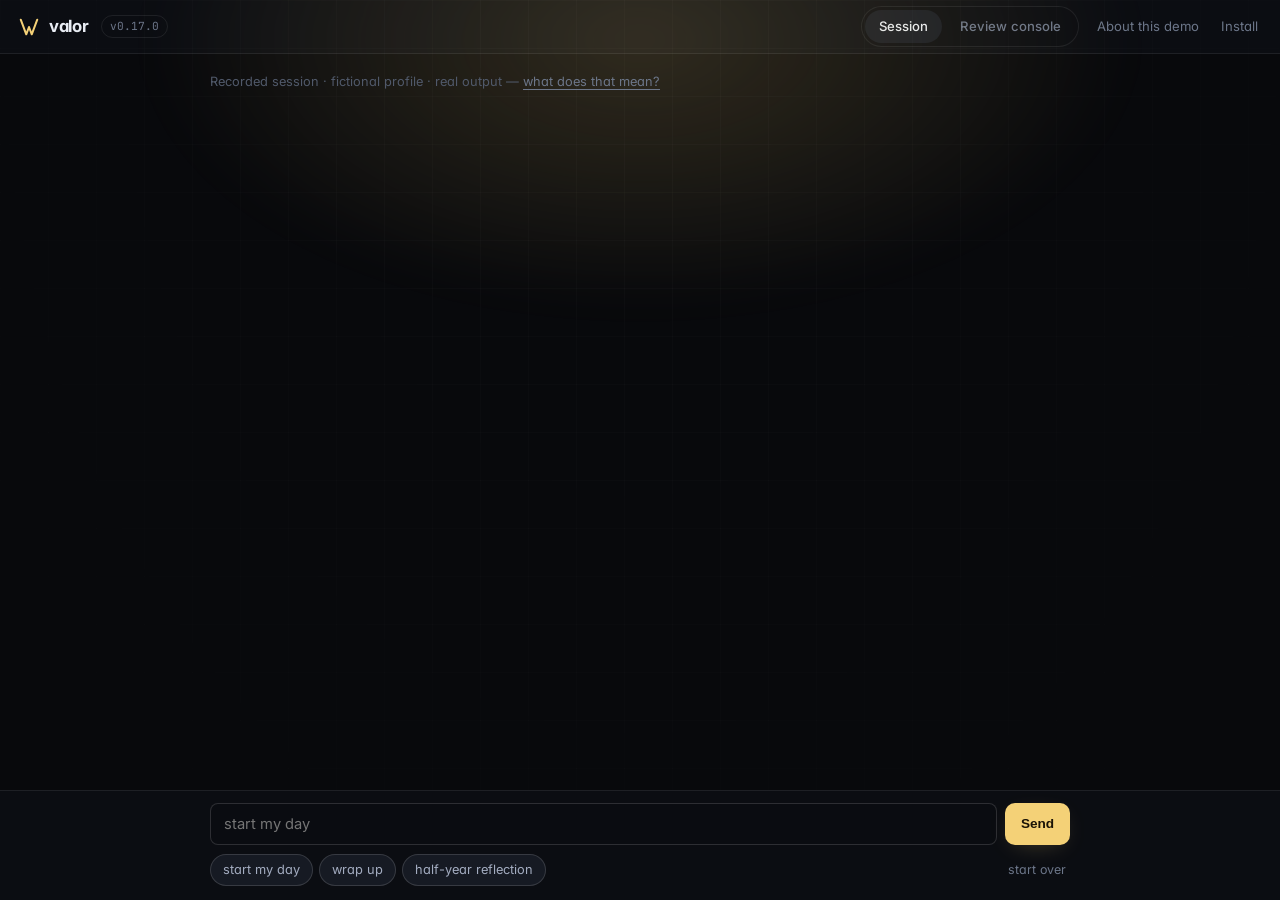
==== website/demo.html @ 76accf8b "website: correct four inaccurate claims, and test the rest against their source Audited every factua" ====
<!doctype html>
<html lang="en">
  <head>
    <meta charset="utf-8">
    <meta name="viewport" content="width=device-width, initial-scale=1">
    <title>Valor — demo</title>
    <meta name="description" content="Talk to a recorded Valor session, and drive a real PR review console. One screen, no reading.">
    <meta name="theme-color" content="#08090c">
    <link rel="canonical" href="https://valor.sh/demo">
    <link rel="icon" type="image/svg+xml" href="./favicon.svg">
    <link rel="apple-touch-icon" href="./favicon.svg">
    <link rel="manifest" href="./manifest.webmanifest">

    <meta property="og:type" content="website">
    <meta property="og:title" content="Valor — demo">
    <meta property="og:description" content="Talk to a recorded Valor session, and drive a real PR review console.">
    <meta property="og:url" content="https://valor.sh/demo">
    <meta property="og:site_name" content="Valor">
    <meta property="og:image" content="./og.svg">
    <meta name="twitter:card" content="summary_large_image">
    <meta name="twitter:title" content="Valor — demo">
    <meta name="twitter:description" content="Talk to a recorded Valor session, and drive a real PR review console.">
    <meta name="twitter:image" content="./og.svg">

    <link rel="preconnect" href="https://fonts.googleapis.com">
    <link rel="preconnect" href="https://fonts.gstatic.com" crossorigin>
    <link rel="stylesheet" href="https://fonts.googleapis.com/css2?family=Inter:wght@400;500;600;700;800&family=JetBrains+Mono:wght@400;500;600&display=swap">
    <link rel="stylesheet" href="./styles.css">

    <style>
      /* One screen. The page never scrolls; only the thread does. */
      html, body { height: 100%; overflow: hidden; }
      body { display: flex; flex-direction: column; }

      .bar {
        flex: none; display: flex; align-items: center; gap: 14px;
        padding: 0 18px; height: 54px; border-bottom: 1px solid var(--line);
        background: var(--bg-2);
      }
      .bar .brand { margin-right: auto; }
      .views { display: flex; gap: 4px; padding: 3px; background: var(--code-bg); border: 1px solid var(--line); border-radius: 999px; }
      .view-btn {
        appearance: none; cursor: pointer; font: inherit; font-size: 0.82rem; font-weight: 500;
        background: none; border: 0; border-radius: 999px; padding: 6px 14px; color: var(--text-dim);
      }
      .view-btn[aria-pressed="true"] { background: var(--surface-2); color: var(--text); }
      .view-btn:focus-visible { outline: 2px solid var(--accent); outline-offset: 2px; }
      .bar-link {
        appearance: none; cursor: pointer; font: inherit; font-size: 0.82rem; background: none;
        border: 0; color: var(--text-dim); padding: 6px 4px;
      }
      .bar-link:hover { color: var(--text); }

      main { flex: 1; min-height: 0; display: flex; }
      .view { flex: 1; min-height: 0; display: none; flex-direction: column; }
      .view.is-active { display: flex; }

      /* chat */
      .thread {
        flex: 1; min-height: 0; overflow-y: auto; overscroll-behavior: contain;
        padding: 18px 20px 8px; scrollbar-width: thin; scrollbar-color: var(--line-strong) transparent;
        max-width: 900px; width: 100%; margin: 0 auto;
      }
      .thread::-webkit-scrollbar { width: 10px; }
      .thread::-webkit-scrollbar-track { background: transparent; }
      .thread::-webkit-scrollbar-thumb {
        background: var(--line-2); border-radius: 999px;
        border: 3px solid transparent; background-clip: content-box;
      }
      .sys { margin: 0 0 6px; color: var(--text-faint); font-size: 0.8rem; }
      .sys button {
        appearance: none; background: none; border: 0; padding: 0; cursor: pointer; font: inherit;
        color: var(--text-dim); text-decoration: underline; text-underline-offset: 3px;
      }
      .thinking { color: var(--text-dim); font-style: italic; }
      .cursor {
        display: inline-block; width: 7px; height: 0.95em; background: var(--accent);
        vertical-align: -2px; animation: blink 1s steps(2) infinite;
      }
      @keyframes blink { 50% { opacity: 0; } }
      @media (prefers-reduced-motion: reduce) { .cursor { animation: none; } }

      .chat-out pre {
        margin: 10px 0 0; padding: 12px 14px; overflow-x: auto; background: var(--code-bg);
        border: 1px solid var(--line); border-radius: var(--radius-sm);
        font-family: var(--font-mono); font-size: 0.78rem; line-height: 1.65; color: var(--text-soft);
      }
      .chat-out a { color: var(--azure); }
      .chat-out h4.coach { color: var(--accent-bright); }

      .composer { flex: none; border-top: 1px solid var(--line); background: var(--bg-2); }
      .composer-inner { max-width: 900px; margin: 0 auto; padding: 12px 20px 14px; }
      .composer-row { display: flex; gap: 8px; align-items: center; }
      .composer input {
        flex: 1; min-width: 0; background: var(--code-bg); color: var(--text);
        border: 1px solid var(--line-2); border-radius: var(--radius-sm);
        padding: 11px 13px; font-family: var(--font-sans); font-size: 0.92rem;
      }
      .composer input:focus-visible { outline: 2px solid var(--accent); outline-offset: 1px; }
      .composer .btn { padding: 10px 15px; font-size: 0.85rem; flex: none; }
      .composer-foot { display: flex; gap: 12px; align-items: center; margin-top: 9px; }
      .composer-foot .bar-link { flex: none; font-size: 0.78rem; margin-left: auto; }
      .chips { display: flex; flex-wrap: wrap; gap: 6px; min-width: 0; }
      .chip-suggest {
        appearance: none; cursor: pointer; font: inherit; font-size: 0.8rem;
        background: var(--surface-2); color: var(--text-soft);
        border: 1px solid var(--line-2); border-radius: 999px; padding: 5px 12px;
        max-width: 100%; overflow: hidden; text-overflow: ellipsis; white-space: nowrap;
      }
      .chip-suggest:hover { border-color: var(--accent-dim); color: var(--text); }
      .chip-suggest:focus-visible { outline: 2px solid var(--accent); outline-offset: 2px; }

      /* console */
      .console-note {
        flex: none; display: flex; flex-wrap: wrap; gap: 10px; align-items: center;
        justify-content: space-between; padding: 9px 20px; border-bottom: 1px solid var(--line);
        background: var(--bg-2); font-size: 0.8rem; color: var(--text-dim);
      }
      .console-note strong { color: var(--ok); font-weight: 600; }
      .console-frame { flex: 1; min-height: 0; width: 100%; border: 0; background: #fff; }

      /* about */
      dialog.about {
        max-width: 620px; width: calc(100% - 32px); border: 1px solid var(--line-2);
        border-radius: var(--radius); background: var(--surface); color: var(--text-soft);
        padding: 22px 24px; font-size: 0.9rem; line-height: 1.65;
      }
      dialog.about::backdrop { background: rgba(4, 5, 8, 0.72); }
      dialog.about h2 { margin: 0 0 10px; font-size: 1.05rem; color: var(--text); }
      dialog.about p { margin: 0 0 12px; }
      dialog.about strong { color: var(--text); font-weight: 600; }
      dialog.about code {
        font-family: var(--font-mono); font-size: 0.8rem; display: block; overflow-x: auto;
        padding: 10px 12px; background: var(--code-bg); border: 1px solid var(--line);
        border-radius: var(--radius-sm); color: var(--accent-bright); margin: 0 0 12px;
      }
      dialog.about .about-close { margin-top: 4px; }

      @media (max-width: 640px) {
        .bar { gap: 8px; padding: 0 12px; }
        .bar .brand-version, .bar-link.wide { display: none; }
        .chat-user, .chat-agent { grid-template-columns: 1fr; gap: 4px; }
        .thread { padding: 14px 14px 6px; }
        .composer-inner { padding: 10px 14px 12px; }
      }
      /* Safety valve: on a very short viewport, let the document scroll. */
      @media (max-height: 460px) {
        html, body { height: auto; overflow: auto; }
        .thread { max-height: 60vh; }
      }
    </style>
  </head>
  <body>
    <div class="bar">
      <a class="brand" href="./" aria-label="Valor home">
        <svg class="brand-mark" viewBox="0 0 24 24" aria-hidden="true">
          <path d="M3 4l6 16 3-8 3 8 6-16" fill="none" stroke="currentColor" stroke-width="2.2" stroke-linecap="round" stroke-linejoin="round"/>
        </svg>
        <span class="brand-text">valor</span>
        <span class="brand-version">v0.17.0</span>
      </a>

      <div class="views" role="group" aria-label="Switch view">
        <button class="view-btn" type="button" id="view-chat" aria-pressed="true">Session</button>
        <button class="view-btn" type="button" id="view-console" aria-pressed="false">Review console</button>
      </div>

      <button class="bar-link" type="button" id="about-open">About this demo</button>
      <a class="bar-link wide" href="./#install">Install</a>
    </div>

    <main>
      <section class="view is-active" id="panel-chat" aria-label="Recorded Valor session">
        <div class="thread" id="thread" aria-live="polite" aria-atomic="false"></div>
        <div class="composer">
          <div class="composer-inner">
            <form class="composer-row" id="form" autocomplete="off">
              <label for="input" style="position:absolute;width:1px;height:1px;overflow:hidden;clip:rect(0 0 0 0)">Message your agent</label>
              <input id="input" type="text" placeholder="start my day" spellcheck="false">
              <button class="btn btn-primary" type="submit">Send</button>
            </form>
            <div class="composer-foot">
              <div class="chips" id="chips"></div>
              <button class="bar-link" type="button" id="restart">start over</button>
            </div>
          </div>
        </div>
      </section>

      <section class="view" id="panel-console" aria-label="PR review console">
        <div class="console-note">
          <span><strong>Live, not recorded.</strong> Built with <code>/valor-pr-console</code>'s own renderer from the demo PR's diff — zoom in, flip Before ⇄ After, take the quiz.</span>
          <a class="btn btn-ghost" href="./demo/pr-console.html" target="_blank" rel="noreferrer" style="padding:5px 11px;font-size:0.78rem">Full page ↗</a>
        </div>
        <iframe class="console-frame" id="console-frame" title="PR review console for pull request 418" data-src="./demo/pr-console.html"></iframe>
      </section>
    </main>

    <dialog class="about" id="about">
      <h2>About this demo</h2>
      <p>
        <strong>The session is recorded.</strong> A live agent needs a model at
        runtime and this site has no backend, so the replies were captured by
        running Valor against a
        <a href="https://github.com/yihanzhu/valor/tree/main/examples/demo" rel="noreferrer">seeded profile</a>
        — a fictional engineer at L3 targeting L4, fictional tickets, every
        integration switched off, real output. Ask something it hasn't heard and
        it says so.
      </p>
      <p><strong>The review console is not recorded.</strong> That's the real artifact.</p>
      <p>Run the whole thing yourself, against a throwaway home:</p>
      <code>HOME=~/valor-demo bash install.sh &amp;&amp; python3 examples/demo/seed.py ~/valor-demo</code>
      <p style="margin-bottom:16px">
        <a href="https://github.com/yihanzhu/valor/blob/main/examples/demo/DEMO.md" rel="noreferrer">Run-book</a> ·
        <a href="https://github.com/yihanzhu/valor" rel="noreferrer">GitHub</a> ·
        <a href="https://github.com/yihanzhu/valor/blob/main/PRIVACY.md" rel="noreferrer">Privacy</a> ·
        <a href="./">Home</a>
      </p>
      <button class="btn btn-primary about-close" type="button" id="about-close">Close</button>
    </dialog>

    <script>
      /* Scoped: a top-level `function scrollTo(...)` in a classic script replaces
         window.scrollTo, which broke this page once. Nothing here touches the global. */
      (function () {
        "use strict";

        var thread = document.getElementById("thread");
        var chipsEl = document.getElementById("chips");
        var form = document.getElementById("form");
        var input = document.getElementById("input");
        var calm = window.matchMedia && window.matchMedia("(prefers-reduced-motion: reduce)").matches;

        var data = null;
        var byId = null;
        var suggestions = [];
        var stream = null;

        function esc(s) {
          return String(s).replace(/&/g, "&amp;").replace(/</g, "&lt;").replace(/>/g, "&gt;");
        }
        function normalize(s) {
          return String(s).toLowerCase().replace(/[^a-z0-9#\s]/g, " ").replace(/\s+/g, " ").trim();
        }

        /* ---- markdown-lite: only what the commands actually emit ---- */
        function inline(text) {
          return esc(text)
            .replace(/`([^`]+)`/g, "<code>$1</code>")
            .replace(/\*\*([^*]+)\*\*/g, "<strong>$1</strong>")
            .replace(/(^|[\s(])\*([^*\n]+)\*(?=[\s.,);]|$)/g, "$1<em>$2</em>")
            .replace(/(https?:\/\/[^\s<)]+)/g, '<a href="$1" rel="noreferrer">$1</a>');
        }

        function blocks(text) {
          var lines = String(text).split("\n");
          var out = [];
          var list = null;
          var pre = null;
          var para = null;

          function flushList() {
            if (!list) return;
            out.push("<ul>" + list.join("") + "</ul>");
            list = null;
          }
          function flushPre() {
            if (!pre) return;
            while (pre.length && pre[pre.length - 1] === "") pre.pop();
            out.push("<pre>" + pre.map(esc).join("\n") + "</pre>");
            pre = null;
          }
          function flushPara() {
            if (!para) return;
            var joined = para.join(" ");
            var tone = /^[✓✅]/.test(joined) ? "ok" : /^[→]/.test(joined) ? "warn" : "";
            out.push("<p" + (tone ? ' class="' + tone + '"' : "") + ">" + inline(joined) + "</p>");
            para = null;
          }

          for (var i = 0; i < lines.length; i++) {
            var line = lines[i].replace(/\s+$/, "");
            var indented = /^ {4}/.test(line);

            if (pre) {
              if (line === "" || indented) { pre.push(line.replace(/^ {4}/, "")); continue; }
              flushPre();
            }
            if (line === "") { flushPara(); flushList(); continue; }

            var heading = line.match(/^(#{2,4})\s+(.*)$/);
            if (heading) {
              flushPara(); flushList();
              out.push("<h4" + (heading[1].length === 4 ? ' class="coach"' : "") + ">" +
                inline(heading[2]) + "</h4>");
              continue;
            }

            var item = line.match(/^\s*[-*]\s+(.*)$/);
            if (item) { flushPara(); (list = list || []).push("<li>" + inline(item[1]) + "</li>"); continue; }

            /* An indented line under an open bullet is that bullet wrapping. */
            if (list && /^\s+\S/.test(line)) {
              list[list.length - 1] = list[list.length - 1]
                .replace(/<\/li>$/, " " + inline(line.trim()) + "</li>");
              continue;
            }
            if (indented && !para) { pre = [line.replace(/^ {4}/, "")]; continue; }

            flushList();
            (para = para || []).push(line.trim());
          }
          flushPara(); flushPre(); flushList();
          return out;
        }

        /* ---- chat ---- */
        function atBottom() {
          var slack = thread.scrollHeight - thread.scrollTop - thread.clientHeight;
          return !(slack > 90);
        }
        function pin() {
          if (typeof thread.scrollHeight === "number") thread.scrollTop = thread.scrollHeight;
        }
        function stopStream() {
          if (stream) { window.clearTimeout(stream.timer); stream = null; }
        }
        function finishStream() {
          if (!stream) return;
          stream.host.innerHTML = stream.items.join("");
          stopStream();
          pin();
        }
        function startStream(host, items) {
          stopStream();
          if (calm) { host.innerHTML = items.join(""); pin(); return; }
          stream = { host: host, items: items, i: 0, timer: null };
          function tick() {
            if (!stream) return;
            var follow = atBottom();
            stream.i += 1;
            stream.host.innerHTML = stream.items.slice(0, stream.i).join("") +
              (stream.i < stream.items.length ? '<span class="cursor" aria-hidden="true"></span>' : "");
            if (follow) pin();
            if (stream.i < stream.items.length) stream.timer = window.setTimeout(tick, 85);
            else stream = null;
          }
          stream.timer = window.setTimeout(tick, 50);
        }

        function addUser(text) {
          var row = document.createElement("div");
          row.className = "chat-user";
          row.innerHTML = '<span class="chat-role">You</span><span class="chat-msg">' + esc(text) + "</span>";
          thread.appendChild(row);
        }
        function addAgent() {
          var row = document.createElement("div");
          row.className = "chat-agent";
          row.innerHTML = '<span class="chat-role chat-role-agent">Valor</span>';
          var body = document.createElement("div");
          body.className = "chat-out";
          row.appendChild(body);
          thread.appendChild(row);
          return body;
        }

        function renderChips() {
          chipsEl.innerHTML = "";
          suggestions.slice(0, 3).forEach(function (id) {
            var entry = byId[id];
            if (!entry) return;
            var btn = document.createElement("button");
            btn.type = "button";
            btn.className = "chip-suggest";
            btn.textContent = entry.phrase;
            btn.addEventListener("click", function () { say(entry); });
            chipsEl.appendChild(btn);
          });
        }

        function say(entry) {
          stopStream();
          addUser(entry.phrase);
          var body = addAgent();

          suggestions = entry.suggests.filter(function (id) { return id !== entry.id; });
          renderChips();
          input.value = "";
          if (suggestions.length && byId[suggestions[0]]) input.placeholder = byId[suggestions[0]].phrase;
          pin();

          var items = blocks(entry.output);
          if (calm) { body.innerHTML = items.join(""); pin(); return; }
          body.innerHTML = '<p class="thinking">working…</p>';
          window.setTimeout(function () { startStream(body, items); }, 240);
        }

        function findEntry(text) {
          var q = normalize(text);
          if (!q) return null;
          var slash = q.replace(/\s/g, "-");
          var words = q.split(" ").filter(function (w) { return w.length > 2; });
          var best = null;
          var bestScore = 0;
          for (var i = 0; i < data.entries.length; i++) {
            var entry = data.entries[i];
            if (entry.command.indexOf("/valor-") === 0 && slash.indexOf(entry.command.slice(1)) === 0) {
              return entry;
            }
            if (!words.length) continue;
            var hay = normalize(entry.phrase + " " + entry.label + " " + entry.id);
            var hits = 0;
            words.forEach(function (w) { if (hay.indexOf(w) !== -1) hits += 1; });
            var score = hits / words.length;
            if (score > bestScore) { bestScore = score; best = entry; }
          }
          return bestScore >= 0.5 ? best : null;
        }

        function sayUnknown(text) {
          stopStream();
          addUser(text);
          var body = addAgent();
          var options = suggestions.slice(0, 3).map(function (id) {
            return "<code>" + esc(byId[id].phrase) + "</code>";
          }).join(", ");
          body.innerHTML =
            "<p>This session is a recording, so I only have the replies that were captured against the " +
            "demo profile — there's no model behind this page to answer something new.</p>" +
            (options ? "<p>From here it has: " + options + ".</p>" : "");
          input.value = "";
          pin();
        }

        function start() {
          stopStream();
          thread.innerHTML = "";
          var note = document.createElement("p");
          note.className = "sys";
          note.innerHTML =
            "Recorded session · fictional profile · real output — " +
            '<button type="button" id="sys-about">what does that mean?</button>';
          thread.appendChild(note);
          var link = note.querySelector("#sys-about");
          if (link) link.addEventListener("click", openAbout);
          suggestions = data.start.slice();
          renderChips();
          if (byId[data.start[0]]) input.placeholder = byId[data.start[0]].phrase;
        }

        form.addEventListener("submit", function (event) {
          event.preventDefault();
          var text = input.value.trim();
          if (!text) return;
          var entry = findEntry(text);
          if (entry) say(entry);
          else sayUnknown(text);
        });
        thread.addEventListener("click", function () { if (stream) finishStream(); });
        document.getElementById("restart").addEventListener("click", function () {
          start();
          if (input.focus) input.focus();
        });

        /* ---- views ---- */
        var chatBtn = document.getElementById("view-chat");
        var consoleBtn = document.getElementById("view-console");
        var chatPanel = document.getElementById("panel-chat");
        var consolePanel = document.getElementById("panel-console");
        var frame = document.getElementById("console-frame");

        function showView(which) {
          var wantConsole = which === "console";
          chatPanel.classList.toggle("is-active", !wantConsole);
          consolePanel.classList.toggle("is-active", wantConsole);
          chatBtn.setAttribute("aria-pressed", String(!wantConsole));
          consoleBtn.setAttribute("aria-pressed", String(wantConsole));
          /* Load the console only when it's first asked for. */
          if (wantConsole && !frame.getAttribute("src")) frame.setAttribute("src", frame.dataset.src);
          if (!wantConsole && input.focus) input.focus();
        }
        chatBtn.addEventListener("click", function () { showView("chat"); });
        consoleBtn.addEventListener("click", function () { showView("console"); });

        /* ---- about ---- */
        var about = document.getElementById("about");
        function openAbout() {
          if (typeof about.showModal === "function") about.showModal();
          else about.setAttribute("open", "");
        }
        function closeAbout() {
          if (typeof about.close === "function") about.close();
          else about.removeAttribute("open");
        }
        document.getElementById("about-open").addEventListener("click", openAbout);
        document.getElementById("about-close").addEventListener("click", closeAbout);

        window.fetch("./demo/transcripts.json").then(function (response) {
          if (!response.ok) throw new Error(String(response.status));
          return response.json();
        }).then(function (payload) {
          data = payload;
          byId = {};
          data.entries.forEach(function (entry) { byId[entry.id] = entry; });
          start();
        }).catch(function () {
          thread.innerHTML =
            '<p class="sys">This page loads its transcripts over HTTP, so it needs to be served rather ' +
            'than opened from disk. They are plain text in the repo: <code>examples/demo/captures/</code>.</p>';
          input.disabled = true;
          form.querySelector("button").disabled = true;
        });
      })();
    </script>
  </body>
</html>
---- website/styles.css ----
/* ============================================================
   Valor — design tokens
   ============================================================ */
:root {
  /* surfaces */
  --bg:           #08090c;
  --bg-2:         #0b0d12;
  --surface:      #11141b;
  --surface-2:    #161a23;
  --code-bg:      #0a0c11;
  --code-bg-2:    #0d1019;
  --line:         rgba(255, 255, 255, 0.08);
  --line-2:       rgba(255, 255, 255, 0.14);
  --line-strong:  rgba(255, 255, 255, 0.22);

  /* type */
  --text:         #e9edf4;
  --text-soft:    #a3acc0;
  --text-dim:     #6c7689;
  --text-faint:   #50596a;

  /* accent — keeps Valor's existing gold, brightened a touch */
  --accent:        #f4d177;
  --accent-bright: #ffe09a;
  --accent-dim:    #c89c4c;
  --accent-glow:   rgba(244, 209, 119, 0.32);

  /* secondary */
  --azure:        #7ab2ff;
  --azure-dim:    #2d4a7d;

  /* semantic */
  --ok:           #6ad48c;
  --warn:         #f0c674;
  --err:          #ff6b6b;

  /* layout */
  --radius-sm: 8px;
  --radius:    14px;
  --radius-lg: 20px;
  --radius-xl: 28px;
  --container: 1180px;
  --shadow-lg: 0 30px 60px -20px rgba(0, 0, 0, 0.55), 0 12px 28px -12px rgba(0, 0, 0, 0.45);

  /* fonts */
  --font-sans: "Inter", system-ui, -apple-system, "Segoe UI", Roboto, "Helvetica Neue", sans-serif;
  --font-mono: "JetBrains Mono", ui-monospace, "SF Mono", Menlo, Consolas, monospace;
}

* { box-sizing: border-box; }

html {
  scroll-behavior: smooth;
  -webkit-text-size-adjust: 100%;
}

body {
  margin: 0;
  background: var(--bg);
  color: var(--text);
  font-family: var(--font-sans);
  font-size: 16px;
  line-height: 1.6;
  font-feature-settings: "cv11", "ss01", "ss03";
  -webkit-font-smoothing: antialiased;
  text-rendering: optimizeLegibility;
}

html { overflow-x: hidden; }

/* faint grid + radial glow on the page */
body::before {
  content: "";
  position: fixed;
  inset: 0;
  pointer-events: none;
  z-index: 0;
  background:
    linear-gradient(rgba(255, 255, 255, 0.022) 1px, transparent 1px),
    linear-gradient(90deg, rgba(255, 255, 255, 0.022) 1px, transparent 1px);
  background-size: 48px 48px;
  mask-image: radial-gradient(ellipse at 50% 0%, rgba(0,0,0,0.9) 0%, rgba(0,0,0,0.45) 55%, transparent 90%);
}
body::after {
  content: "";
  position: fixed;
  top: -260px;
  left: 50%;
  transform: translateX(-50%);
  width: 1100px;
  height: 600px;
  pointer-events: none;
  z-index: 0;
  background: radial-gradient(ellipse at center, var(--accent-glow), transparent 65%);
  filter: blur(20px);
  opacity: 0.55;
}

main, header, footer, section { position: relative; z-index: 1; }

a { color: var(--text); text-decoration: none; }
a:hover { color: var(--accent-bright); }

code, pre, kbd, samp {
  font-family: var(--font-mono);
  font-feature-settings: "calt" 0;
}

p code, li code {
  padding: 1px 6px;
  border-radius: 6px;
  background: rgba(255, 255, 255, 0.06);
  border: 1px solid var(--line);
  font-size: 0.88em;
  color: var(--accent-bright);
}

em { font-style: normal; color: var(--accent-bright); }

.container {
  width: min(100% - 40px, var(--container));
  margin: 0 auto;
}

.skip-link {
  position: absolute;
  left: -9999px;
  top: 0;
}
.skip-link:focus { left: 16px; top: 16px; background: var(--surface); padding: 8px 12px; border-radius: 8px; z-index: 100; }

/* ============================================================
   Header — glassmorphic sticky
   ============================================================ */
.site-header {
  position: sticky;
  top: 0;
  z-index: 50;
  background: rgba(8, 9, 12, 0.62);
  backdrop-filter: saturate(140%) blur(14px);
  -webkit-backdrop-filter: saturate(140%) blur(14px);
  border-bottom: 1px solid var(--line);
}
.header-row {
  display: flex;
  align-items: center;
  justify-content: space-between;
  height: 60px;
  gap: 16px;
}
.brand {
  display: inline-flex;
  align-items: center;
  gap: 9px;
  color: var(--text);
}
.brand-mark {
  width: 22px;
  height: 22px;
  color: var(--accent);
  flex-shrink: 0;
}
.brand-text {
  font-weight: 700;
  font-size: 1.05rem;
  letter-spacing: -0.02em;
}
.brand-version {
  font-family: var(--font-mono);
  font-size: 0.7rem;
  color: var(--text-dim);
  padding: 2px 8px;
  border: 1px solid var(--line);
  border-radius: 999px;
  margin-left: 4px;
}
.site-nav {
  display: flex;
  align-items: center;
  gap: 22px;
}
.site-nav a {
  font-size: 0.92rem;
  color: var(--text-soft);
  font-weight: 500;
}
.site-nav a:hover { color: var(--text); }
.nav-github {
  display: inline-flex;
  align-items: center;
  gap: 7px;
  padding: 6px 11px;
  border: 1px solid var(--line);
  border-radius: 999px;
  color: var(--text-soft);
}
.nav-github:hover { color: var(--text); border-color: var(--line-2); background: rgba(255,255,255,0.03); }
.nav-github-stars {
  font-family: var(--font-mono);
  font-size: 0.78rem;
  color: var(--accent);
}

/* ============================================================
   Buttons
   ============================================================ */
.btn {
  display: inline-flex;
  align-items: center;
  gap: 8px;
  height: 42px;
  padding: 0 18px;
  border-radius: 10px;
  font-weight: 600;
  font-size: 0.95rem;
  letter-spacing: -0.005em;
  transition: transform 120ms ease, background 120ms ease, border-color 120ms ease, box-shadow 120ms ease;
  border: 1px solid transparent;
  cursor: pointer;
}
.btn:hover { transform: translateY(-1px); }
.btn:active { transform: translateY(0); }

.btn-primary {
  background: var(--accent);
  color: #1a1306;
  box-shadow: 0 6px 24px -10px var(--accent-glow);
}
.btn-primary:hover { background: var(--accent-bright); color: #1a1306; box-shadow: 0 10px 30px -8px var(--accent-glow); }

.btn-ghost {
  background: rgba(255, 255, 255, 0.04);
  color: var(--text);
  border-color: var(--line-2);
}
.btn-ghost:hover { background: rgba(255, 255, 255, 0.07); border-color: var(--line-strong); color: var(--text); }
.btn-stars {
  margin-left: 4px;
  font-family: var(--font-mono);
  font-size: 0.82rem;
  color: var(--accent);
}

/* ============================================================
   Hero
   ============================================================ */
.hero {
  padding: 80px 0 96px;
  overflow: hidden;
}
.hero-inner {
  display: grid;
  grid-template-columns: minmax(0, 1.05fr) minmax(0, 0.95fr);
  gap: 56px;
  align-items: center;
}
.hero-copy { display: flex; flex-direction: column; gap: 22px; min-width: 0; }

.kicker {
  display: inline-flex;
  align-items: center;
  gap: 8px;
  align-self: flex-start;
  margin: 0;
  padding: 5px 13px;
  border: 1px solid var(--line-2);
  border-radius: 999px;
  background: rgba(255, 255, 255, 0.03);
  color: var(--text-soft);
  font-family: var(--font-mono);
  font-size: 0.74rem;
  letter-spacing: 0.04em;
}
.kicker-dot {
  width: 6px;
  height: 6px;
  border-radius: 999px;
  background: var(--accent);
  box-shadow: 0 0 12px var(--accent);
}

.display {
  margin: 0;
  font-family: var(--font-sans);
  font-weight: 800;
  font-size: clamp(2.1rem, 5.4vw, 3.6rem);
  line-height: 1.04;
  letter-spacing: -0.035em;
  color: var(--text);
}
.display .accent {
  color: var(--accent);
  background: linear-gradient(180deg, var(--accent-bright), var(--accent));
  -webkit-background-clip: text;
  background-clip: text;
  -webkit-text-fill-color: transparent;
}

.lede {
  margin: 0;
  font-size: clamp(1rem, 1.1vw, 1.15rem);
  line-height: 1.6;
  color: var(--text-soft);
  max-width: 56ch;
}

.hero-install {
  grid-column: 1 / -1;
  margin-top: 8px;
}

.hero-actions {
  display: flex;
  flex-wrap: wrap;
  gap: 12px;
  margin-top: 4px;
}

.hero-meta {
  list-style: none;
  padding: 0;
  margin: 18px 0 0;
  display: grid;
  grid-template-columns: repeat(3, 1fr);
  gap: 12px;
  max-width: 520px;
}
.hero-meta li {
  display: flex;
  flex-direction: column;
  gap: 2px;
  padding: 14px 16px;
  border: 1px solid var(--line);
  border-radius: 12px;
  background: rgba(255,255,255,0.02);
}
.meta-num {
  font-family: var(--font-mono);
  font-weight: 600;
  font-size: 1.4rem;
  color: var(--accent);
  letter-spacing: -0.02em;
}
.meta-label {
  font-size: 0.78rem;
  color: var(--text-dim);
}

.hero-side { min-width: 0; }
.term-side { box-shadow: var(--shadow-lg); }
.term-side .term-body { max-height: 460px; }

.hero-glow {
  position: absolute;
  top: -180px;
  right: -200px;
  width: 700px;
  height: 700px;
  pointer-events: none;
  background: radial-gradient(circle, var(--accent-glow), transparent 65%);
  filter: blur(40px);
  opacity: 0.55;
  z-index: 0;
}

/* ============================================================
   Terminal frame component
   ============================================================ */
.term {
  position: relative;
  border: 1px solid var(--line-2);
  border-radius: 12px;
  background: var(--code-bg);
  overflow: hidden;
  box-shadow: 0 10px 30px -16px rgba(0,0,0,0.6);
}
.term-head {
  display: flex;
  align-items: center;
  gap: 8px;
  height: 36px;
  padding: 0 12px;
  background: linear-gradient(180deg, #1a1d27, #14171f);
  border-bottom: 1px solid var(--line);
  position: relative;
}
.tl {
  width: 11px;
  height: 11px;
  border-radius: 999px;
  flex-shrink: 0;
}
.tl-r { background: #ff5f56; }
.tl-y { background: #ffbd2e; }
.tl-g { background: #27c93f; }
.term-title {
  position: absolute;
  left: 50%;
  transform: translateX(-50%);
  font-family: var(--font-mono);
  font-size: 0.78rem;
  color: var(--text-dim);
  letter-spacing: 0.02em;
  white-space: nowrap;
  max-width: 60%;
  overflow: hidden;
  text-overflow: ellipsis;
}
.term-copy {
  position: relative;
  z-index: 1;
  margin-left: auto;
  display: inline-flex;
  align-items: center;
  gap: 5px;
  height: 24px;
  padding: 0 9px;
  border: 1px solid var(--line);
  border-radius: 6px;
  background: rgba(255, 255, 255, 0.04);
  color: var(--text-soft);
  font-family: var(--font-mono);
  font-size: 0.72rem;
  cursor: pointer;
  transition: background 120ms ease, color 120ms ease, border-color 120ms ease;
}
.term-copy:hover { background: rgba(255,255,255,0.08); color: var(--text); border-color: var(--line-2); }
.term-copy.is-copied { color: var(--ok); border-color: rgba(106, 212, 140, 0.4); }
.term-copy.is-failed { color: var(--err); border-color: rgba(255, 107, 107, 0.4); }
.term-copy svg { opacity: 0.7; }

.term-body {
  margin: 0;
  padding: 18px 20px;
  font-family: var(--font-mono);
  font-size: 0.86rem;
  line-height: 1.65;
  color: var(--text);
  background:
    radial-gradient(circle at 0% 0%, rgba(244, 209, 119, 0.04), transparent 40%),
    var(--code-bg);
  overflow-x: auto;
  white-space: pre;
  scrollbar-width: thin;
  scrollbar-color: var(--line-2) transparent;
}
.term-body::-webkit-scrollbar { height: 6px; }
.term-body::-webkit-scrollbar-thumb { background: var(--line-2); border-radius: 999px; }

.term-compact .term-body { padding: 14px 18px; font-size: 0.88rem; white-space: pre-wrap; word-break: break-word; }

/* ============================================================
   Install card — minimal, non-CLI-feeling install snippet.
   Used for one-time setup commands. No mac chrome, no $ prompt.
   ============================================================ */
.install-label {
  margin: 0 0 8px;
  font-family: var(--font-mono);
  text-transform: uppercase;
  letter-spacing: 0.12em;
  font-size: 0.7rem;
  color: var(--text-dim);
}
.install-card {
  display: flex;
  align-items: center;
  gap: 14px;
  padding: 12px 12px 12px 18px;
  border: 1px solid var(--line-2);
  border-radius: 12px;
  background:
    linear-gradient(180deg, rgba(244, 209, 119, 0.04), rgba(244, 209, 119, 0)),
    var(--code-bg);
  min-width: 0;
  max-width: 100%;
}
.install-card .install-cmd {
  display: block;
  flex: 1 1 auto;
  min-width: 0;
  margin: 0;
  padding: 4px 0;
  font-family: var(--font-mono);
  font-size: 0.92rem;
  line-height: 1.55;
  color: var(--text);
  white-space: nowrap;
  overflow-x: auto;
  scrollbar-width: thin;
  scrollbar-color: var(--line-2) transparent;
}
.install-card .install-cmd::-webkit-scrollbar { height: 4px; }
.install-card .install-cmd::-webkit-scrollbar-thumb { background: var(--line-2); border-radius: 999px; }
.install-card-lg {
  padding: 18px 18px 18px 22px;
}
.install-card-lg .install-cmd { font-size: 0.95rem; }
.install-copy {
  flex-shrink: 0;
  display: inline-flex;
  align-items: center;
  gap: 6px;
  height: 34px;
  padding: 0 14px;
  margin-top: 2px;
  border: 1px solid var(--line-2);
  border-radius: 8px;
  background: rgba(255, 255, 255, 0.05);
  color: var(--text);
  font-family: var(--font-sans);
  font-size: 0.82rem;
  font-weight: 600;
  cursor: pointer;
  transition: background 120ms ease, color 120ms ease, border-color 120ms ease;
}
.install-copy:hover { background: var(--accent); color: #1a1306; border-color: var(--accent); }
.install-copy.is-copied { background: var(--ok); color: #0a1a10; border-color: var(--ok); }
.install-copy.is-failed { background: var(--err); color: #2a0a0a; border-color: var(--err); }
.install-copy svg { opacity: 0.85; }

.setup-notes {
  list-style: none;
  padding: 0;
  margin: 28px 0 0;
  display: grid;
  grid-template-columns: repeat(3, minmax(0, 1fr));
  gap: 18px;
}
.setup-notes li {
  padding: 18px 20px;
  border: 1px solid var(--line);
  border-radius: 12px;
  background: rgba(255, 255, 255, 0.02);
  color: var(--text-soft);
  font-size: 0.92rem;
  line-height: 1.55;
}
.setup-note-label {
  display: block;
  margin-bottom: 6px;
  font-family: var(--font-mono);
  text-transform: uppercase;
  letter-spacing: 0.12em;
  font-size: 0.7rem;
  color: var(--accent);
}

.rail-install {
  padding: 10px 12px;
  border: 1px solid var(--line);
  border-radius: 10px;
  background: var(--code-bg);
  font-family: var(--font-mono);
  font-size: 0.78rem;
  color: var(--text);
  overflow-x: auto;
  white-space: nowrap;
  scrollbar-width: thin;
  scrollbar-color: var(--line-2) transparent;
}
.rail-install::-webkit-scrollbar { height: 4px; }
.rail-install::-webkit-scrollbar-thumb { background: var(--line-2); border-radius: 999px; }

.cta-lede {
  margin: 0 0 28px;
  color: var(--text-soft);
  font-size: 1.02rem;
}
.cta-install { max-width: 680px; margin: 0 auto 28px; text-align: left; }

/* syntax tokens — pre-rendered, no runtime highlighter */
.term-body .prompt   { color: var(--accent); user-select: none; }
.term-body .cmd      { color: #ffffff; font-weight: 500; }
.term-body .flag     { color: var(--azure); }
.term-body .arg      { color: var(--text); }
.term-body .str      { color: #a0e0b0; }
.term-body .num      { color: var(--accent-bright); }
.term-body .op       { color: var(--text-dim); }
.term-body .comment  { color: var(--text-dim); font-style: italic; }
.term-body .out      { color: var(--text-soft); }
.term-body .out-key  { color: var(--text); font-weight: 600; }
.term-body .out-ok   { color: var(--ok); }
.term-body .out-warn { color: var(--warn); }
.term-body .out-err  { color: var(--err); }
.term-body .dim      { color: var(--text-dim); }
.term-body .bar      { color: var(--accent); letter-spacing: -0.06em; }
.term-body .accent-text { color: var(--accent-bright); }

/* ============================================================
   Chat frame — for in-agent conversation examples
   Same window chrome as .term, but the body renders as a
   chat thread (user message + agent reply in markdown style).
   ============================================================ */
.chat {
  position: relative;
  border: 1px solid var(--line-2);
  border-radius: 12px;
  background: linear-gradient(180deg, #11141b, #0d1019);
  overflow: hidden;
  box-shadow: 0 14px 36px -20px rgba(0,0,0,0.65);
}
.chat-head {
  display: flex;
  align-items: center;
  gap: 8px;
  height: 36px;
  padding: 0 12px;
  background: linear-gradient(180deg, #1a1d27, #14171f);
  border-bottom: 1px solid var(--line);
  position: relative;
}
.chat-title {
  position: absolute;
  left: 50%;
  transform: translateX(-50%);
  font-family: var(--font-mono);
  font-size: 0.76rem;
  color: var(--text-dim);
  letter-spacing: 0.02em;
  white-space: nowrap;
  max-width: 70%;
  overflow: hidden;
  text-overflow: ellipsis;
}
.chat-title .dot {
  display: inline-block;
  width: 6px;
  height: 6px;
  border-radius: 999px;
  background: var(--ok);
  margin-right: 6px;
  vertical-align: middle;
}
.chat-body {
  padding: 16px 20px 20px;
  font-family: var(--font-sans);
  font-size: 0.92rem;
  line-height: 1.6;
  color: var(--text);
}
.chat-user,
.chat-agent {
  display: grid;
  grid-template-columns: 60px minmax(0, 1fr);
  gap: 12px;
  align-items: flex-start;
}
.chat-user {
  padding: 10px 0 14px;
  border-bottom: 1px dashed var(--line);
}
.chat-agent {
  padding-top: 16px;
}
.chat-role {
  font-family: var(--font-mono);
  font-size: 0.7rem;
  text-transform: uppercase;
  letter-spacing: 0.12em;
  color: var(--text-dim);
  padding-top: 2px;
  user-select: none;
}
.chat-role-agent { color: var(--accent); }
.chat-msg {
  font-family: var(--font-sans);
  font-size: 0.95rem;
  font-weight: 500;
  color: var(--text);
}
.chat-msg::before {
  content: "“";
  color: var(--text-dim);
  margin-right: 2px;
}
.chat-msg::after {
  content: "”";
  color: var(--text-dim);
  margin-left: 2px;
}
.chat-out > * { margin: 0; }
.chat-out > * + * { margin-top: 10px; }
.chat-out h4 {
  font-family: var(--font-sans);
  font-size: 0.86rem;
  font-weight: 700;
  letter-spacing: -0.005em;
  color: var(--text);
  margin-top: 14px;
}
.chat-out h4:first-child { margin-top: 0; }
.chat-out p {
  color: var(--text-soft);
  font-size: 0.92rem;
  line-height: 1.55;
}
.chat-out ul {
  padding: 0;
  list-style: none;
  display: grid;
  gap: 6px;
}
.chat-out li {
  position: relative;
  padding-left: 18px;
  color: var(--text-soft);
  font-size: 0.9rem;
  line-height: 1.5;
}
.chat-out li::before {
  content: "";
  position: absolute;
  left: 4px;
  top: 0.65em;
  width: 6px;
  height: 1px;
  background: var(--text-dim);
}
.chat-out code {
  font-family: var(--font-mono);
  font-size: 0.84em;
  padding: 1px 6px;
  border-radius: 5px;
  background: rgba(255, 255, 255, 0.05);
  border: 1px solid var(--line);
  color: var(--accent-bright);
}
.chat-out .ok   { color: var(--ok); font-weight: 600; }
.chat-out .warn { color: var(--warn); font-weight: 600; }
.chat-out .err  { color: var(--err); font-weight: 600; }
.chat-out .accent-text { color: var(--accent-bright); font-style: italic; }
.chat-out .footnote {
  margin-top: 14px;
  padding-top: 12px;
  border-top: 1px solid var(--line);
  font-family: var(--font-mono);
  font-size: 0.78rem;
  color: var(--text-dim);
}

/* ============================================================
   Bands (sections)
   ============================================================ */
.band {
  padding: 80px 0;
  border-top: 1px solid var(--line);
}
.band:first-of-type { border-top: none; }

.band-head {
  margin: 0 0 44px;
  max-width: 720px;
}
.band-head-center {
  margin-left: auto;
  margin-right: auto;
  text-align: center;
}
.eyebrow {
  margin: 0 0 10px;
  font-family: var(--font-mono);
  text-transform: uppercase;
  letter-spacing: 0.12em;
  font-size: 0.74rem;
  color: var(--accent);
}
.band-head h2 {
  margin: 0;
  font-weight: 700;
  font-size: clamp(1.6rem, 3vw, 2.3rem);
  line-height: 1.12;
  letter-spacing: -0.025em;
  color: var(--text);
}
.band-lede {
  margin: 14px 0 0;
  color: var(--text-soft);
  font-size: 1.02rem;
  max-width: 60ch;
}
.band-head-center .band-lede { margin-left: auto; margin-right: auto; }

/* ============================================================
   Install tabs
   ============================================================ */
.tabs { max-width: 880px; }
.tab-buttons {
  display: inline-flex;
  flex-wrap: wrap;
  gap: 4px;
  padding: 4px;
  border: 1px solid var(--line);
  border-radius: 10px;
  background: rgba(255,255,255,0.02);
  margin-bottom: 16px;
}
.tab-btn {
  appearance: none;
  background: transparent;
  border: 0;
  padding: 8px 14px;
  border-radius: 7px;
  font-family: var(--font-sans);
  font-size: 0.88rem;
  font-weight: 500;
  color: var(--text-soft);
  cursor: pointer;
  transition: background 120ms ease, color 120ms ease;
}
.tab-btn:hover { color: var(--text); background: rgba(255,255,255,0.04); }
.tab-btn.is-active {
  color: #1a1306;
  background: var(--accent);
}
.tab-panel.is-active { display: block; }
.tab-note {
  margin: 14px 2px 0;
  color: var(--text-dim);
  font-size: 0.9rem;
}

/* ============================================================
   Feature rows
   ============================================================ */
.feature-row {
  display: grid;
  grid-template-columns: minmax(0, 0.85fr) minmax(0, 1fr);
  gap: 52px;
  align-items: center;
  padding: 28px 0;
}
.feature-row > * { min-width: 0; }
.feature-row + .feature-row { border-top: 1px solid var(--line); padding-top: 56px; margin-top: 28px; }
.feature-row-reverse .feature-copy { order: 2; }
.feature-row-reverse .term { order: 1; }

.feature-copy { min-width: 0; }
.feature-tag {
  margin: 0 0 12px;
  font-family: var(--font-mono);
  text-transform: uppercase;
  letter-spacing: 0.12em;
  font-size: 0.72rem;
  color: var(--accent);
}
.feature-copy h3 {
  margin: 0 0 14px;
  font-size: clamp(1.3rem, 2.1vw, 1.7rem);
  letter-spacing: -0.02em;
  line-height: 1.18;
  font-weight: 700;
}
.feature-copy p {
  margin: 0 0 16px;
  color: var(--text-soft);
  font-size: 1rem;
}
.link-arrow {
  display: inline-flex;
  align-items: center;
  gap: 6px;
  font-weight: 500;
  font-size: 0.92rem;
  color: var(--accent);
}
.link-arrow:hover { color: var(--accent-bright); }

/* ============================================================
   Workflow rail
   ============================================================ */
.rail {
  list-style: none;
  padding: 0;
  margin: 0;
  display: grid;
  grid-template-columns: repeat(3, minmax(0, 1fr));
  gap: 20px;
  counter-reset: rail;
}
.rail-step {
  position: relative;
  min-width: 0;
  padding: 24px;
  border: 1px solid var(--line);
  border-radius: 16px;
  background: linear-gradient(180deg, rgba(255,255,255,0.025), rgba(255,255,255,0));
}
.rail-num {
  margin: 0 0 12px;
  font-family: var(--font-mono);
  color: var(--accent);
  font-size: 0.78rem;
  letter-spacing: 0.08em;
}
.rail-step h3 {
  margin: 0 0 8px;
  font-size: 1.15rem;
  font-weight: 700;
  letter-spacing: -0.015em;
}
.rail-step p {
  margin: 0 0 14px;
  color: var(--text-soft);
  font-size: 0.95rem;
}
.rail-snippet {
  margin: 0;
  padding: 12px 14px;
  background: var(--code-bg-2);
  border: 1px solid var(--line);
  border-radius: 10px;
  font-size: 0.78rem;
  line-height: 1.55;
  overflow-x: auto;
  max-width: 100%;
  scrollbar-width: thin;
  scrollbar-color: var(--line-2) transparent;
}
.rail-snippet code { white-space: pre; }
.rail-snippet .prompt { color: var(--accent); }
.rail-snippet .cmd { color: #fff; }
.rail-snippet .flag { color: var(--azure); }
.rail-snippet .out { color: var(--text-dim); }

.rail-slash {
  display: flex;
  flex-wrap: wrap;
  gap: 6px 8px;
  align-items: center;
}
.rail-slash-pill {
  display: inline-flex;
  align-items: center;
  padding: 5px 11px;
  border: 1px solid var(--line-2);
  border-radius: 999px;
  background: rgba(244, 209, 119, 0.08);
  color: var(--accent-bright);
  font-family: var(--font-mono);
  font-size: 0.8rem;
}
.rail-slash-pill::before {
  content: "›";
  color: var(--text-dim);
  margin-right: 5px;
}
.rail-phrase-pill {
  display: inline-flex;
  align-items: center;
  padding: 5px 12px;
  border: 1px solid var(--line-2);
  border-radius: 999px;
  background: rgba(244, 209, 119, 0.08);
  color: var(--accent-bright);
  font-family: var(--font-sans);
  font-weight: 500;
  font-size: 0.85rem;
}
.rail-phrase-pill::before {
  content: "“";
  color: var(--text-dim);
  margin-right: 3px;
}
.rail-phrase-pill::after {
  content: "”";
  color: var(--text-dim);
  margin-left: 3px;
}
.rail-slash-note {
  flex-basis: 100%;
  margin: 4px 0 0;
  color: var(--text-dim);
  font-size: 0.82rem;
}
.rail-step .rail-num { white-space: nowrap; }

/* ============================================================
   Compatibility band
   ============================================================ */
.compat-grid {
  display: grid;
  grid-template-columns: repeat(3, minmax(0, 1fr));
  gap: 20px;
  max-width: 980px;
  margin: 0 auto;
}
.compat-group {
  padding: 22px;
  border: 1px solid var(--line);
  border-radius: 14px;
  background: rgba(255,255,255,0.02);
  text-align: center;
}
.compat-label {
  margin: 0 0 14px;
  font-family: var(--font-mono);
  text-transform: uppercase;
  letter-spacing: 0.12em;
  font-size: 0.72rem;
  color: var(--text-dim);
}
.badges {
  display: flex;
  justify-content: center;
  flex-wrap: wrap;
  gap: 8px;
}
.chip {
  display: inline-flex;
  align-items: center;
  padding: 5px 12px;
  border: 1px solid var(--line-2);
  border-radius: 999px;
  background: rgba(255,255,255,0.04);
  font-family: var(--font-mono);
  font-size: 0.78rem;
  color: var(--text);
}

/* ============================================================
   OSS band
   ============================================================ */
/* ============================================================
   What it does — three moment cards
   ============================================================ */
.does-grid {
  display: grid;
  grid-template-columns: repeat(3, minmax(0, 1fr));
  gap: 18px;
}
.does-card {
  padding: 26px 24px;
  border: 1px solid var(--line);
  border-radius: 14px;
  background: rgba(255, 255, 255, 0.02);
}
.does-card h3 {
  margin: 0 0 10px;
  font-size: 1.05rem;
  font-weight: 700;
  letter-spacing: -0.01em;
  color: var(--text);
}
.does-card p {
  margin: 0 0 16px;
  color: var(--text-soft);
  font-size: 0.93rem;
  line-height: 1.62;
}
.does-phrases { display: flex; flex-wrap: wrap; gap: 7px; }

.oss-grid {
  display: grid;
  grid-template-columns: repeat(4, minmax(0, 1fr));
  gap: 16px;
}
.oss-card {
  display: block;
  padding: 24px 20px;
  border: 1px solid var(--line);
  border-radius: 14px;
  background: rgba(255,255,255,0.025);
  text-align: center;
  transition: border-color 120ms ease, background 120ms ease, transform 120ms ease;
}
.oss-card:hover {
  border-color: var(--line-strong);
  background: rgba(255,255,255,0.05);
  transform: translateY(-2px);
}
.oss-num {
  margin: 0 0 6px;
  font-family: var(--font-mono);
  font-size: 1.5rem;
  font-weight: 600;
  color: var(--accent);
  letter-spacing: -0.02em;
}
.oss-label {
  margin: 0;
  font-size: 0.82rem;
  color: var(--text-dim);
  text-transform: uppercase;
  letter-spacing: 0.1em;
}

/* ============================================================
   Final CTA band
   ============================================================ */
.band-cta { padding: 96px 0; position: relative; overflow: hidden; }
.band-cta::before {
  content: "";
  position: absolute;
  inset: 0;
  background:
    radial-gradient(ellipse at 50% 0%, var(--accent-glow), transparent 55%);
  opacity: 0.4;
  pointer-events: none;
}
.cta-inner {
  max-width: 760px;
  margin: 0 auto;
  text-align: center;
  position: relative;
}
.cta-inner h2 {
  margin: 0 0 28px;
  font-size: clamp(1.7rem, 3.4vw, 2.5rem);
  line-height: 1.12;
  letter-spacing: -0.025em;
  font-weight: 700;
}
.cta-term { text-align: left; margin: 0 auto 28px; max-width: 640px; }
.cta-actions {
  display: flex;
  flex-wrap: wrap;
  gap: 12px;
  justify-content: center;
}

/* ============================================================
   Footer
   ============================================================ */
.site-footer {
  border-top: 1px solid var(--line);
  padding: 56px 0 40px;
  background: var(--bg-2);
}
.footer-row {
  display: grid;
  grid-template-columns: minmax(0, 1fr) minmax(0, 2fr);
  gap: 40px;
}
.footer-brand { display: flex; flex-direction: column; gap: 10px; }
.footer-brand .brand-text { font-size: 1.05rem; }
.footer-version {
  margin: 0;
  font-family: var(--font-mono);
  font-size: 0.78rem;
  color: var(--text-dim);
}
.footer-copy {
  margin: 0;
  font-size: 0.84rem;
  color: var(--text-faint);
}
.footer-copy a { color: var(--text-soft); }
.footer-copy a:hover { color: var(--accent); }

.footer-cols {
  display: grid;
  grid-template-columns: repeat(3, minmax(0, 1fr));
  gap: 32px;
}
.footer-col { display: flex; flex-direction: column; gap: 9px; }
.footer-head {
  margin: 0 0 4px;
  font-family: var(--font-mono);
  text-transform: uppercase;
  letter-spacing: 0.1em;
  font-size: 0.72rem;
  color: var(--text-dim);
}
.footer-col a {
  font-size: 0.92rem;
  color: var(--text-soft);
}
.footer-col a:hover { color: var(--text); }

/* ============================================================
   Responsive
   ============================================================ */
@media (max-width: 960px) {
  .hero { padding: 60px 0 72px; }
  .hero-inner {
    grid-template-columns: minmax(0, 1fr);
    gap: 36px;
  }
  .hero-side { order: 2; }
  .term-side .term-body { max-height: none; }

  .feature-row,
  .feature-row-reverse {
    grid-template-columns: 1fr;
    gap: 24px;
  }
  .feature-row-reverse .feature-copy,
  .feature-row-reverse .term { order: initial; }

  .rail { grid-template-columns: 1fr; }
  .does-grid { grid-template-columns: 1fr; }
  .compat-grid { grid-template-columns: 1fr; }
  .oss-grid { grid-template-columns: repeat(2, minmax(0, 1fr)); }
  .setup-notes { grid-template-columns: 1fr; }

  .footer-row { grid-template-columns: 1fr; gap: 32px; }
}

@media (max-width: 720px) {
  .container { width: min(100% - 28px, var(--container)); }

  .site-nav { gap: 14px; }
  .site-nav a:not(.nav-github) { display: none; }
  .brand-version { display: none; }

  .band { padding: 60px 0; }
  .band-head { margin-bottom: 32px; }
  .display { font-size: clamp(1.9rem, 9vw, 2.5rem); }

  .hero-meta {
    grid-template-columns: 1fr;
    gap: 8px;
  }
  .hero-meta li { padding: 10px 14px; flex-direction: row; align-items: baseline; gap: 10px; }
  .meta-num { font-size: 1.1rem; }

  .term-body { font-size: 0.78rem; padding: 14px 16px; }
  .term-compact .term-body { white-space: pre; overflow-x: auto; }
  .term-title { font-size: 0.7rem; max-width: 50%; }

  .hero-actions .btn { width: 100%; justify-content: center; }
  .btn { height: 44px; }

  .footer-cols { grid-template-columns: repeat(2, minmax(0, 1fr)); gap: 24px; }
}

@media (max-width: 460px) {
  .oss-grid { grid-template-columns: 1fr; }
  .term-title { display: none; }
  .footer-cols { grid-template-columns: 1fr; }
}

@media (prefers-reduced-motion: reduce) {
  html { scroll-behavior: auto; }
  .btn { transition: none; }
}
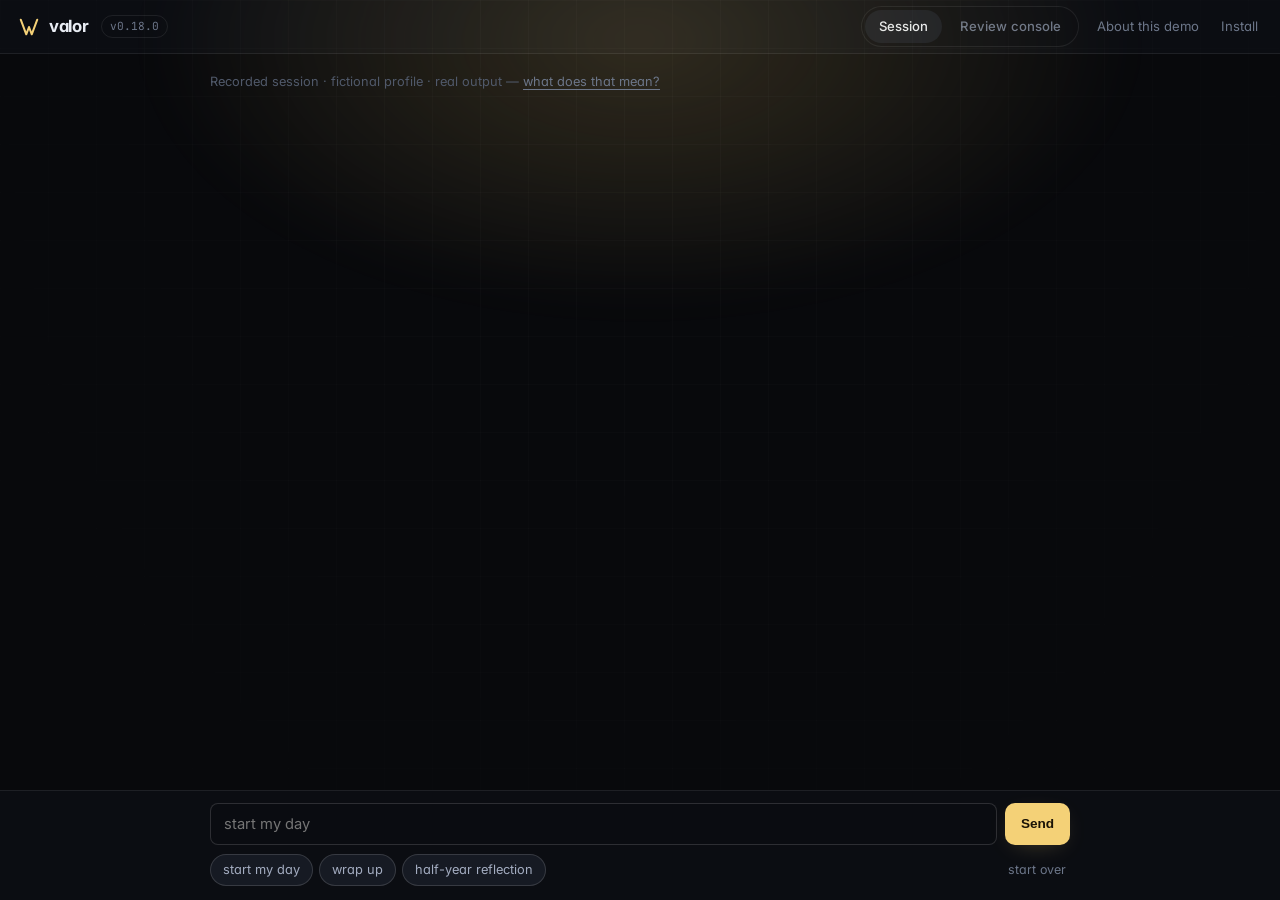
==== commit 0518a496: "chore: release 0.18.0 Co-Authored-By: Claude Opus 5.5 <noreply@anthropic.com>" ====
--- a/website/demo.html
+++ b/website/demo.html
@@ -157,7 +157,7 @@
           <path d="M3 4l6 16 3-8 3 8 6-16" fill="none" stroke="currentColor" stroke-width="2.2" stroke-linecap="round" stroke-linejoin="round"/>
         </svg>
         <span class="brand-text">valor</span>
-        <span class="brand-version">v0.17.0</span>
+        <span class="brand-version">v0.18.0</span>
       </a>
 
       <div class="views" role="group" aria-label="Switch view">
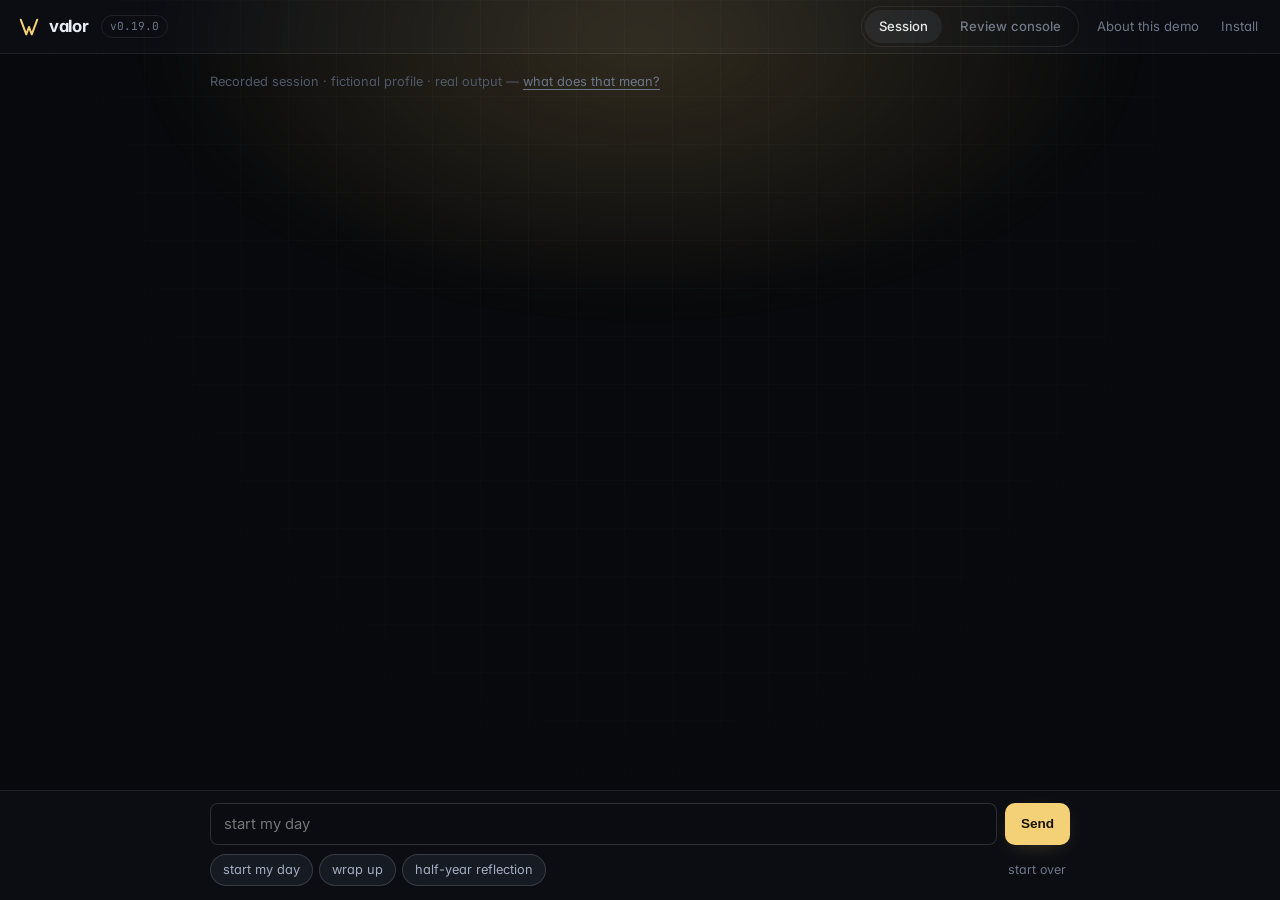
==== commit 07a2bbf8: "chore: release 0.19.0 Co-Authored-By: Claude Opus 5.5 <noreply@anthropic.com>" ====
--- a/website/demo.html
+++ b/website/demo.html
@@ -157,7 +157,7 @@
           <path d="M3 4l6 16 3-8 3 8 6-16" fill="none" stroke="currentColor" stroke-width="2.2" stroke-linecap="round" stroke-linejoin="round"/>
         </svg>
         <span class="brand-text">valor</span>
-        <span class="brand-version">v0.18.0</span>
+        <span class="brand-version">v0.19.0</span>
       </a>
 
       <div class="views" role="group" aria-label="Switch view">
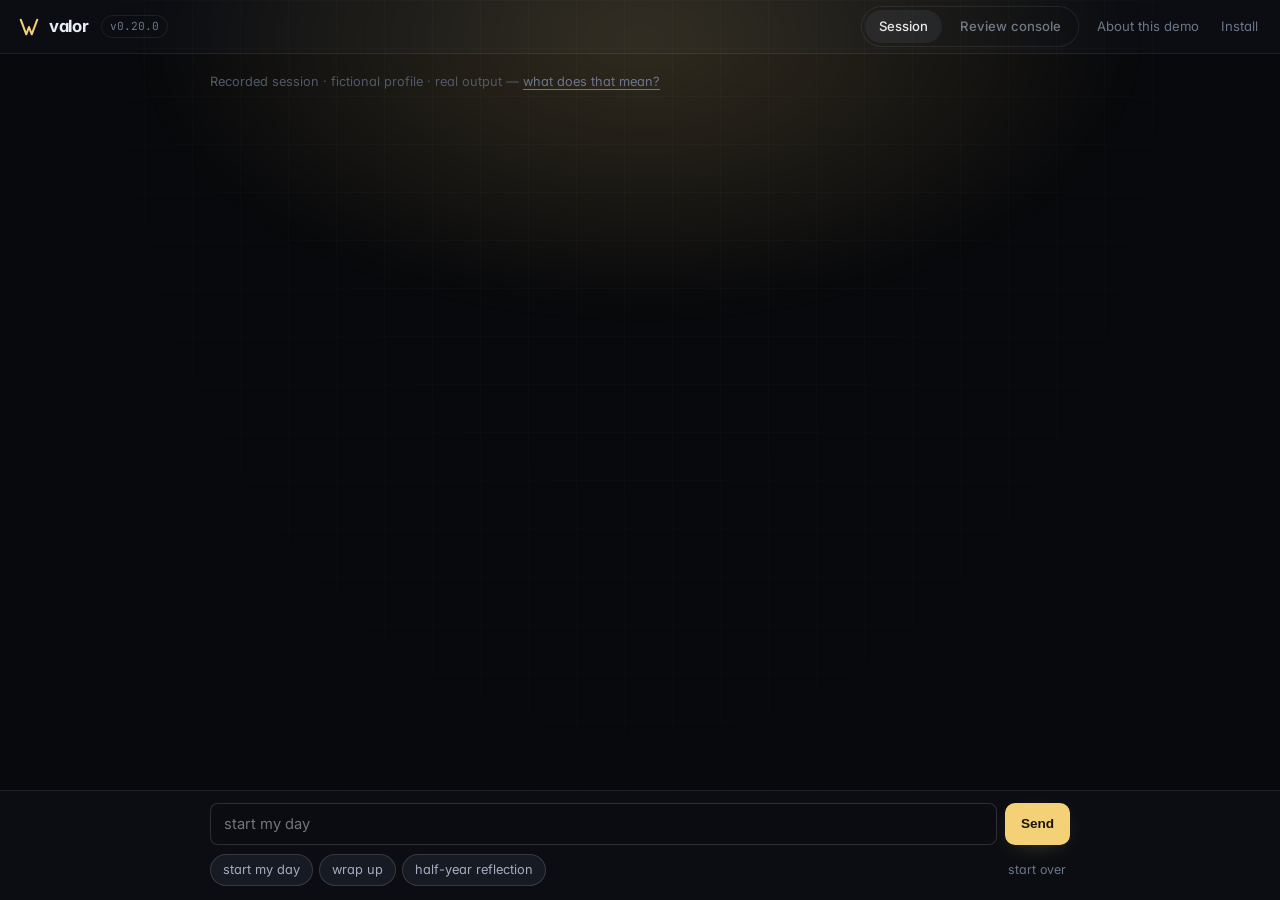
==== commit 47c637b2: "chore: release 0.20.0 Bump VERSION, plugin manifests, website badges and the demo transcripts to 0.2" ====
--- a/website/demo.html
+++ b/website/demo.html
@@ -157,7 +157,7 @@
           <path d="M3 4l6 16 3-8 3 8 6-16" fill="none" stroke="currentColor" stroke-width="2.2" stroke-linecap="round" stroke-linejoin="round"/>
         </svg>
         <span class="brand-text">valor</span>
-        <span class="brand-version">v0.19.0</span>
+        <span class="brand-version">v0.20.0</span>
       </a>
 
       <div class="views" role="group" aria-label="Switch view">
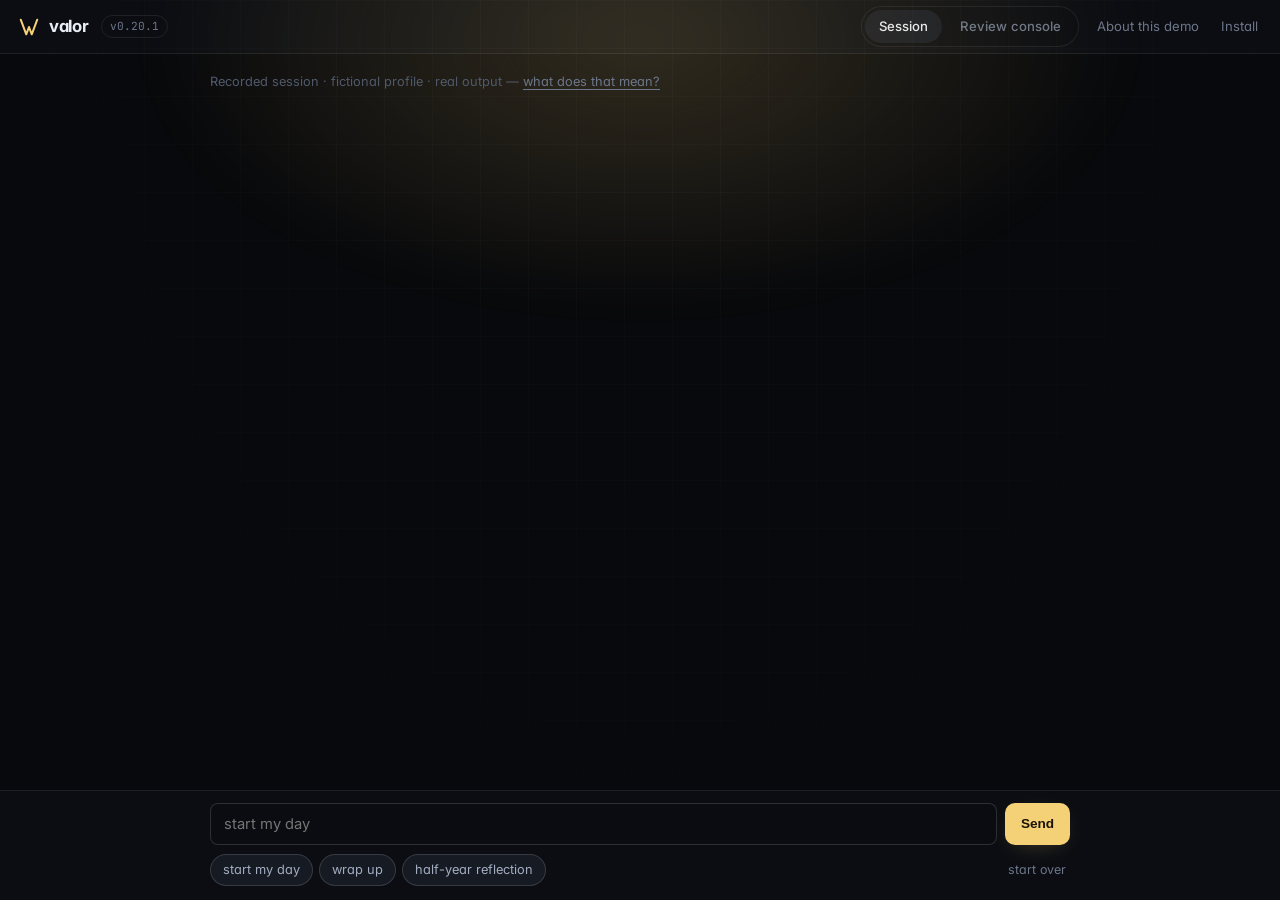
==== commit 61ed28e5: "chore: release 0.20.1 Bump VERSION, plugin manifests, website badges and the demo transcripts to 0.2" ====
--- a/website/demo.html
+++ b/website/demo.html
@@ -157,7 +157,7 @@
           <path d="M3 4l6 16 3-8 3 8 6-16" fill="none" stroke="currentColor" stroke-width="2.2" stroke-linecap="round" stroke-linejoin="round"/>
         </svg>
         <span class="brand-text">valor</span>
-        <span class="brand-version">v0.20.0</span>
+        <span class="brand-version">v0.20.1</span>
       </a>
 
       <div class="views" role="group" aria-label="Switch view">
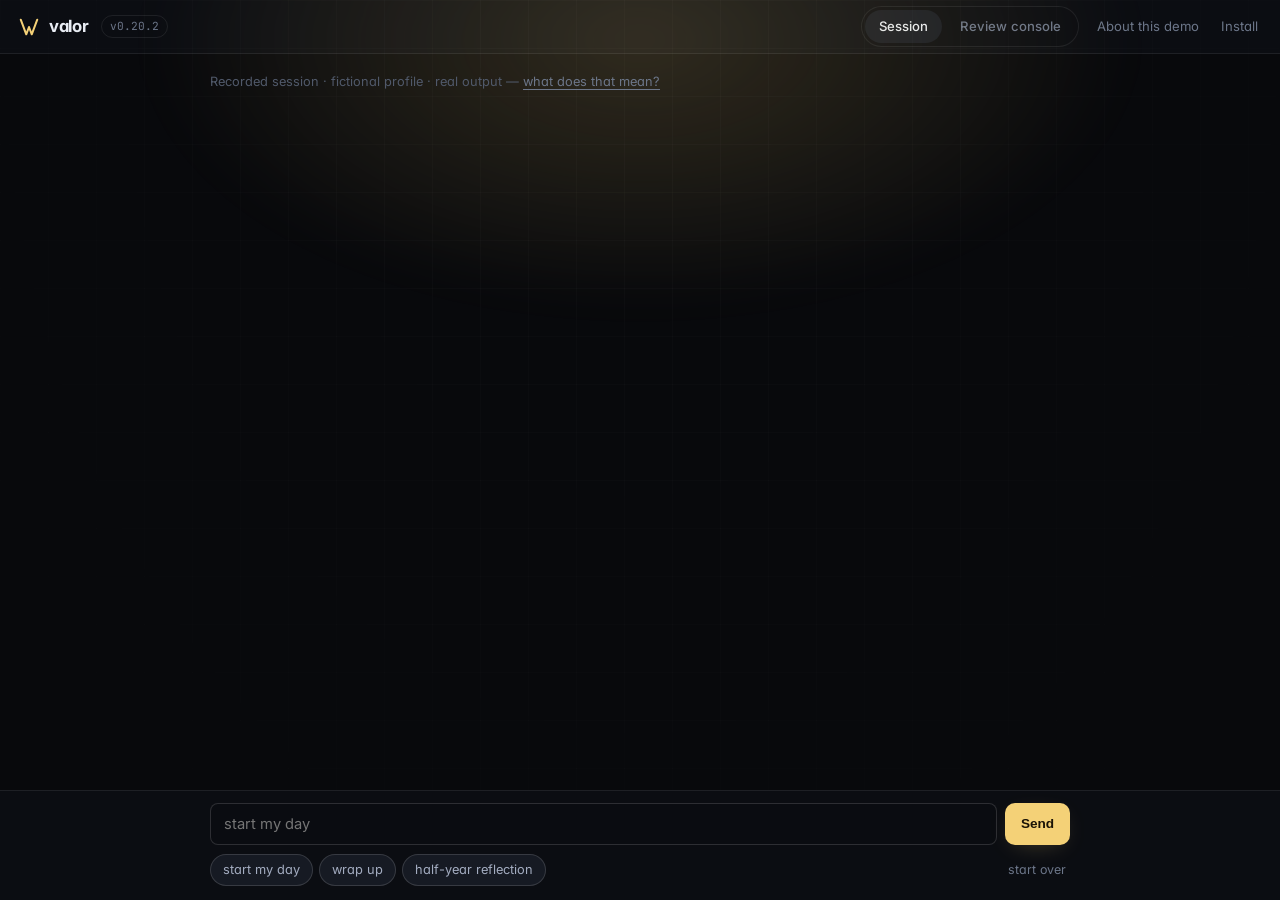
==== commit 6c5f46d2: "chore: release 0.20.2 Bump VERSION, plugin manifests, website badges and the demo transcripts to 0.2" ====
--- a/website/demo.html
+++ b/website/demo.html
@@ -157,7 +157,7 @@
           <path d="M3 4l6 16 3-8 3 8 6-16" fill="none" stroke="currentColor" stroke-width="2.2" stroke-linecap="round" stroke-linejoin="round"/>
         </svg>
         <span class="brand-text">valor</span>
-        <span class="brand-version">v0.20.1</span>
+        <span class="brand-version">v0.20.2</span>
       </a>
 
       <div class="views" role="group" aria-label="Switch view">
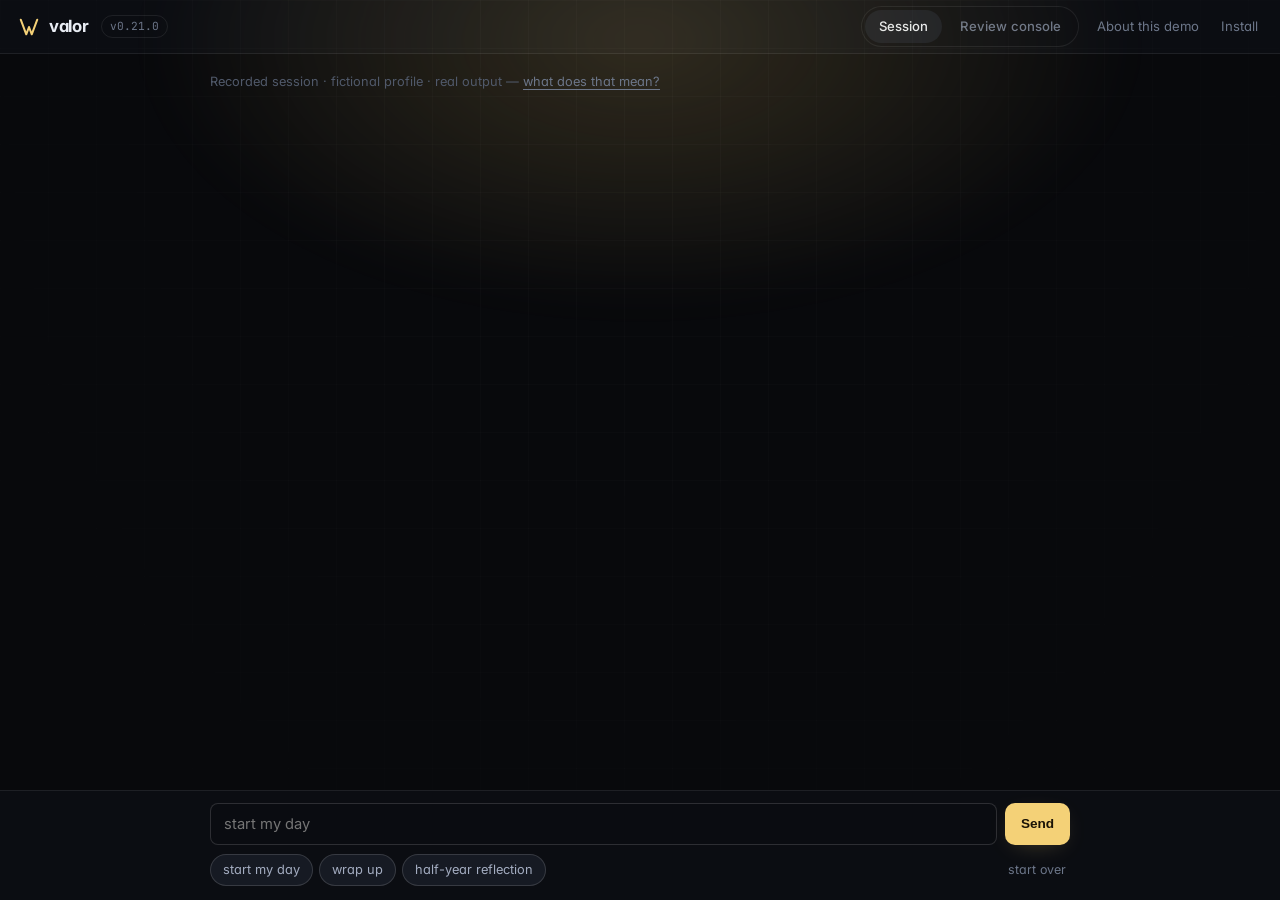
==== commit cd9b29be: "chore: release 0.21.0 Co-Authored-By: Claude Opus 5.5 <noreply@anthropic.com>" ====
--- a/website/demo.html
+++ b/website/demo.html
@@ -157,7 +157,7 @@
           <path d="M3 4l6 16 3-8 3 8 6-16" fill="none" stroke="currentColor" stroke-width="2.2" stroke-linecap="round" stroke-linejoin="round"/>
         </svg>
         <span class="brand-text">valor</span>
-        <span class="brand-version">v0.20.2</span>
+        <span class="brand-version">v0.21.0</span>
       </a>
 
       <div class="views" role="group" aria-label="Switch view">
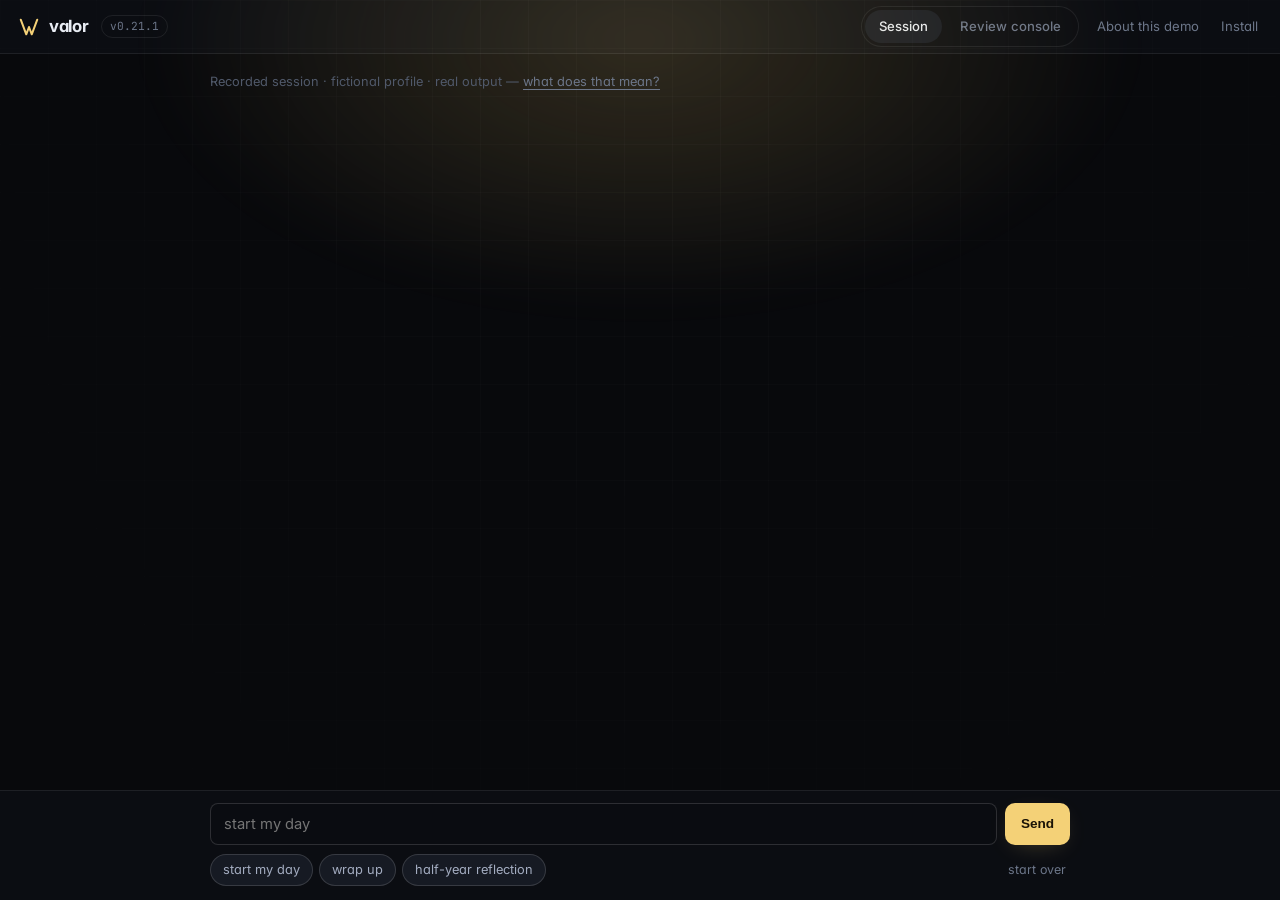
==== commit ffa9e539: "chore: release 0.21.1 Co-Authored-By: Claude Opus 5.5 <noreply@anthropic.com>" ====
--- a/website/demo.html
+++ b/website/demo.html
@@ -157,7 +157,7 @@
           <path d="M3 4l6 16 3-8 3 8 6-16" fill="none" stroke="currentColor" stroke-width="2.2" stroke-linecap="round" stroke-linejoin="round"/>
         </svg>
         <span class="brand-text">valor</span>
-        <span class="brand-version">v0.21.0</span>
+        <span class="brand-version">v0.21.1</span>
       </a>
 
       <div class="views" role="group" aria-label="Switch view">
